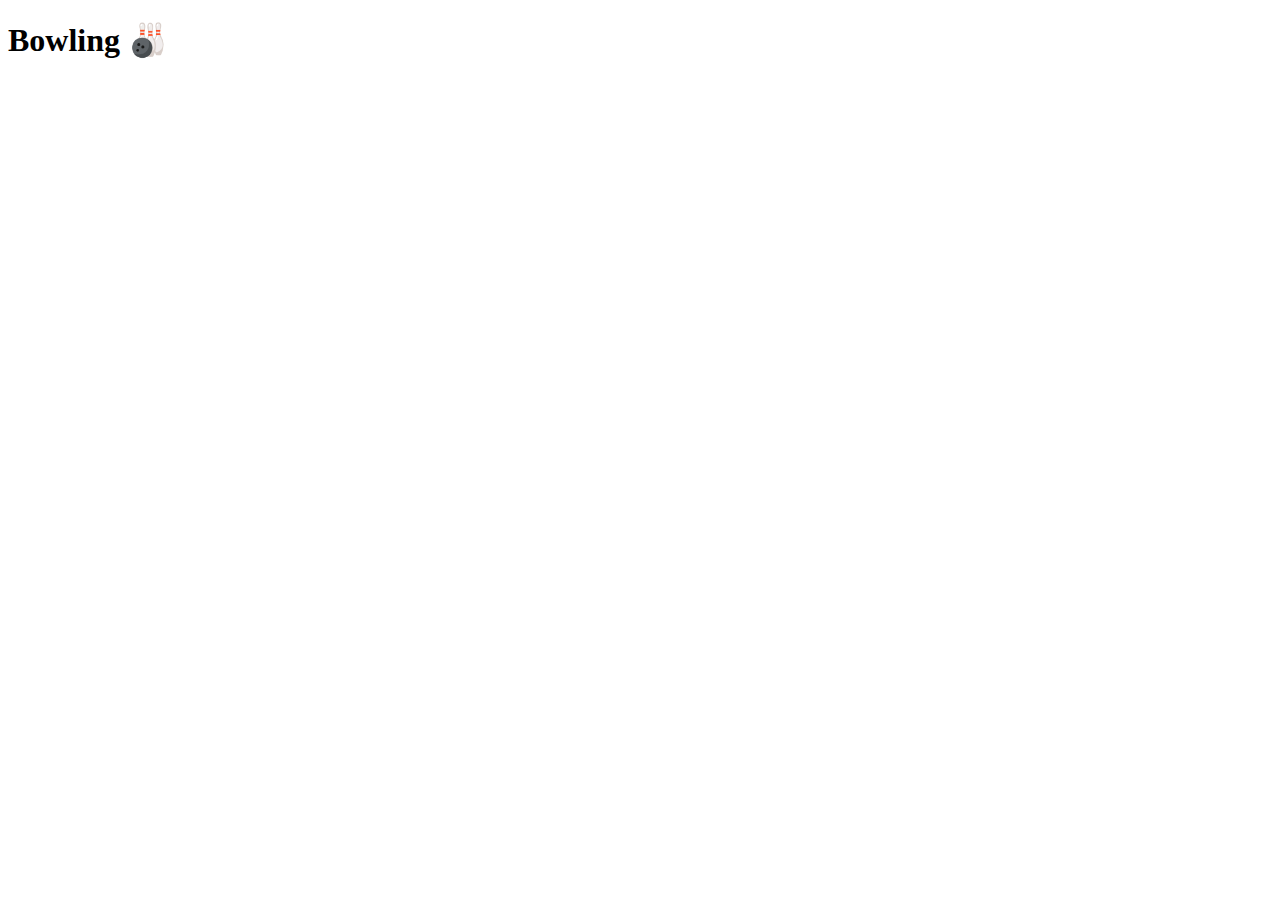
==== index.html @ 2c554dcc "first commit" ====
<!DOCTYPE html>
<html lang="en">
<head>
    <meta charset="UTF-8">
    <meta name="viewport" content="width=device-width, initial-scale=1.0">
    <title>Document</title>
    <script src="src/script.js"></script>
</head>
<body>
    <h1>Bowling 🎳</h1>

    <script src="src/Scorecard.js"></script>
    <script src="src/interface.js"></script>
</body>
</html>
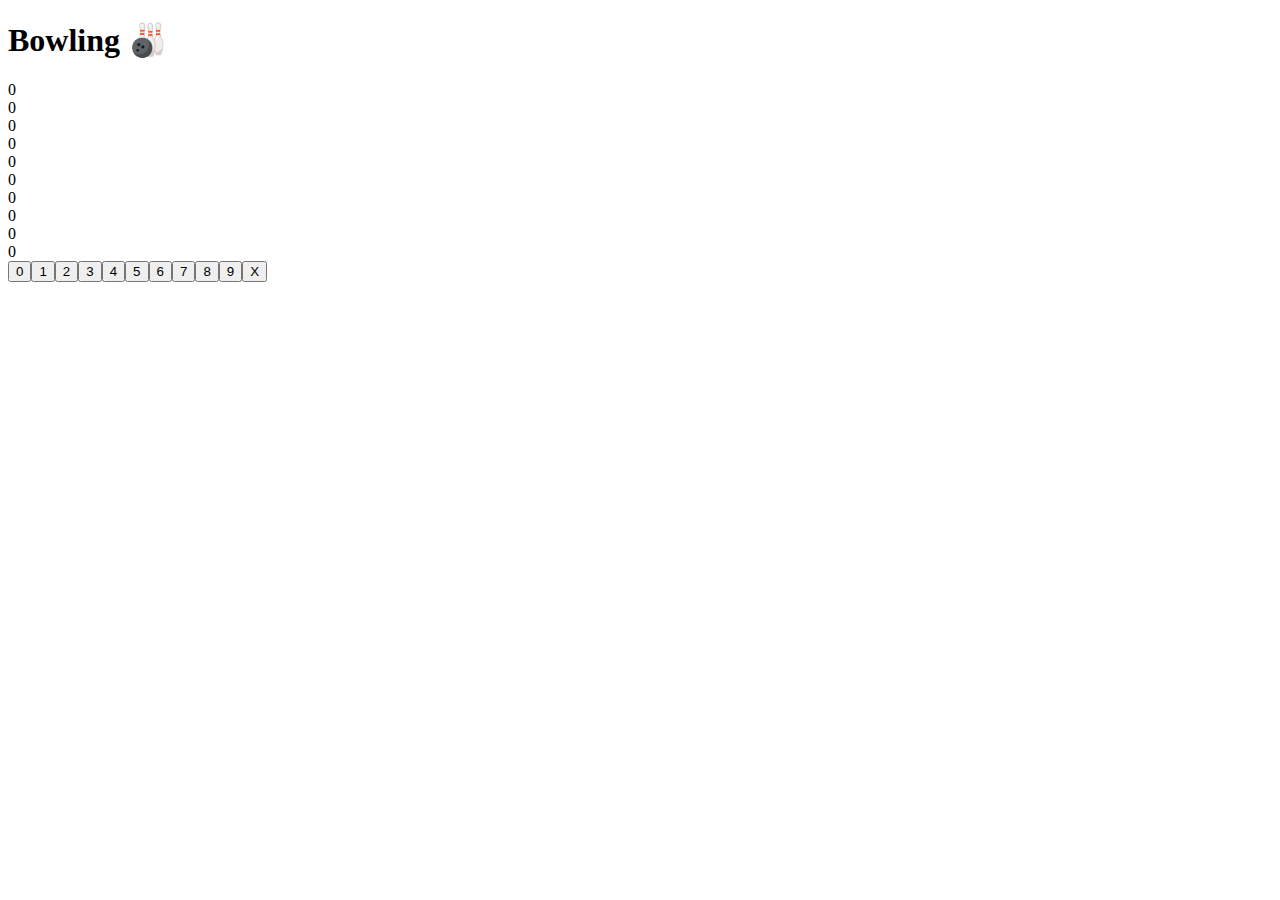
==== commit 7f1554e8: "logic fully tested" ====
--- a/index.html
+++ b/index.html
@@ -3,13 +3,14 @@
 <head>
     <meta charset="UTF-8">
     <meta name="viewport" content="width=device-width, initial-scale=1.0">
-    <title>Document</title>
-    <script src="src/script.js"></script>
+    <title>Bowling 🎳</title>
+    <script src="src/Frame.js"></script>
+    <script src="src/Scorecard.js"></script>
+    <script defer src="src/interface.js"></script>
 </head>
 <body>
     <h1>Bowling 🎳</h1>
-
-    <script src="src/Scorecard.js"></script>
-    <script src="src/interface.js"></script>
+    <div id="scores"></div>
+    <div id="input"></div>
 </body>
 </html>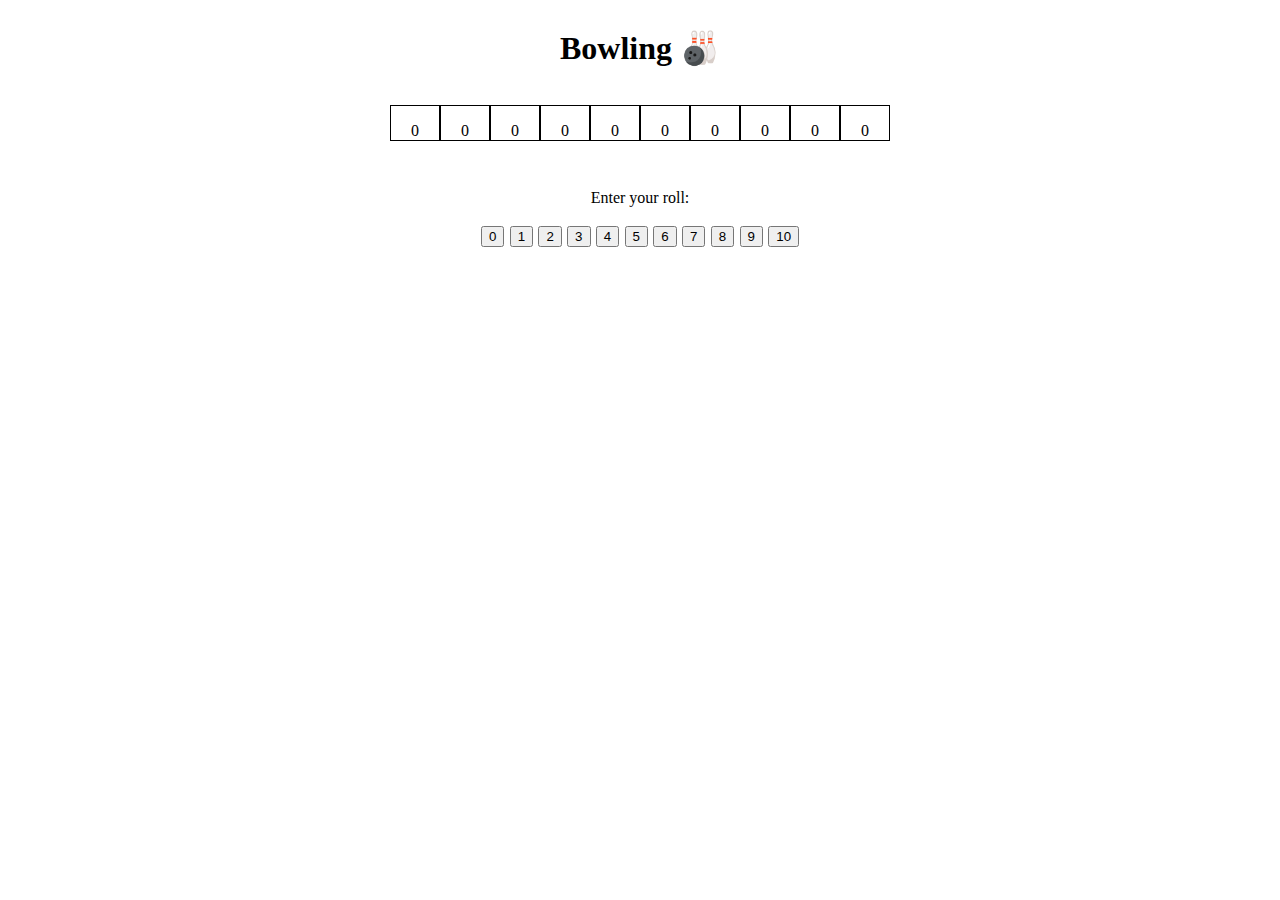
==== commit 7e6562ea: "adds UI" ====
--- a/index.html
+++ b/index.html
@@ -7,6 +7,7 @@
     <script src="src/Frame.js"></script>
     <script src="src/Scorecard.js"></script>
     <script defer src="src/interface.js"></script>
+    <link rel="stylesheet" href="style.css">
 </head>
 <body>
     <h1>Bowling 🎳</h1>
--- a/style.css
+++ b/style.css
@@ -0,0 +1,53 @@
+body {
+  display: flex;
+  flex-direction: column;
+  align-items: center;
+  text-align: center;
+}
+
+body>div {
+  margin: 1em;
+}
+
+.scorecard {
+  display: flex;
+}
+
+.frame {
+  border: 1px solid black;
+  width: 3em;
+}
+
+.frame .rolls {
+  height: 1em;
+}
+
+#input button {
+  margin: 0.2em;
+}
+
+.tooltip {
+  position: relative;
+  display: inline-block;
+}
+
+.tooltip .tooltip-text {
+  visibility: hidden;
+  width: 120px;
+  background-color: #555;
+  color: #fff;
+  text-align: center;
+  padding: 5px 0;
+  border-radius: 5px;
+
+  /* Position the tooltip text */
+  position: absolute;
+  z-index: 1;
+  bottom: -150%;
+  left: 50%;
+  margin-left: -60px;
+}
+
+.tooltip:hover .tooltip-text {
+  visibility: visible;
+}